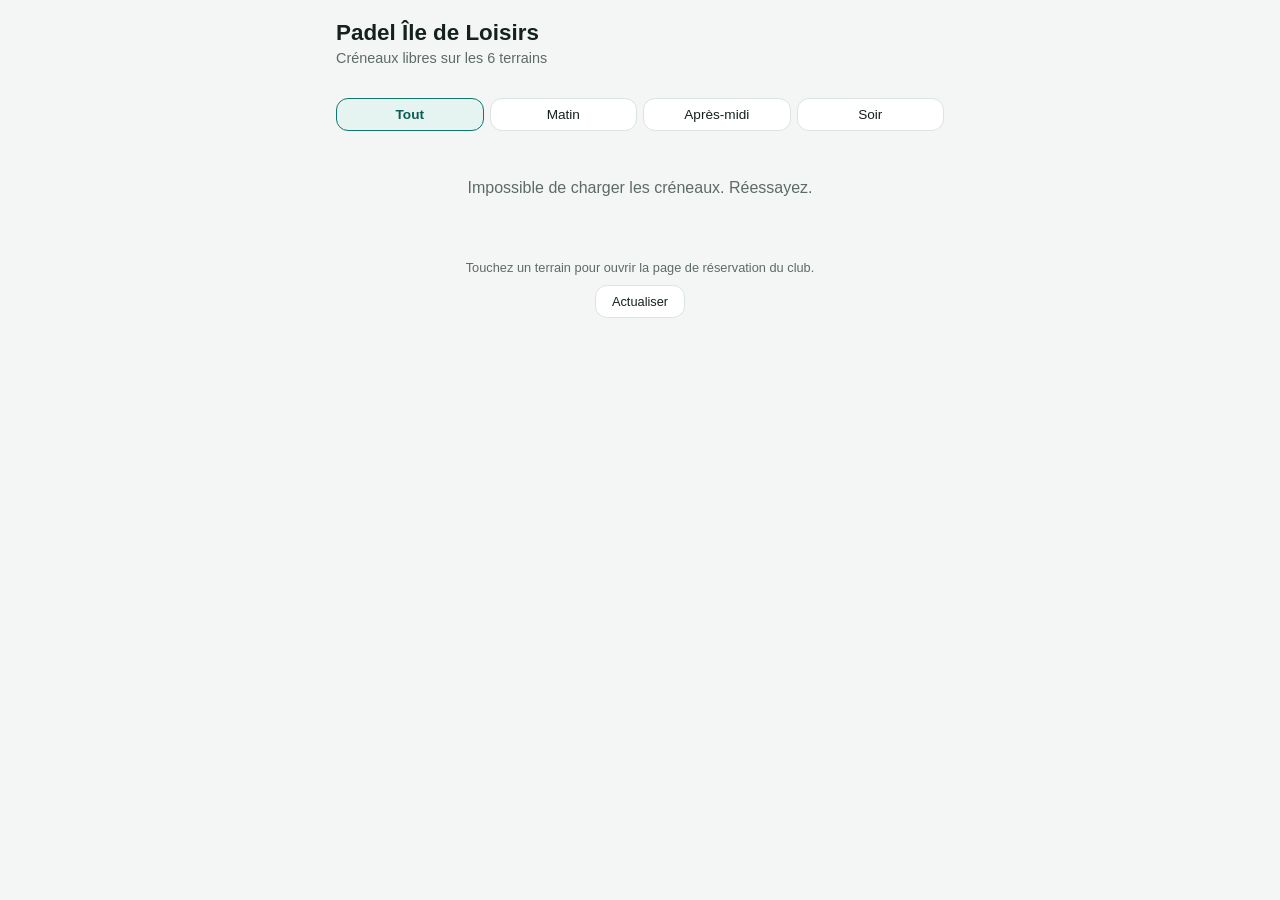
==== site/index.html @ 4c54f659 "feat: publish availability to GitHub Pages, refreshed every 15 minutes" ====
<!doctype html>
<html lang="fr">
<head>
  <meta charset="utf-8">
  <meta name="viewport" content="width=device-width, initial-scale=1, viewport-fit=cover">
  <meta name="theme-color" content="#0f766e">
  <title>Padel IDL – Créneaux libres</title>
  <link rel="stylesheet" href="style.css">
</head>
<body>
  <header class="top">
    <h1>Padel Île de Loisirs</h1>
    <p class="subtitle">Créneaux libres sur les 6 terrains</p>
  </header>

  <nav class="days" id="days" aria-label="Choisir un jour"></nav>

  <div class="periods" id="periods" role="group" aria-label="Moment de la journée">
    <button data-period="all" class="active">Tout</button>
    <button data-period="morning">Matin</button>
    <button data-period="afternoon">Après-midi</button>
    <button data-period="evening">Soir</button>
  </div>

  <main id="slots" aria-live="polite"></main>

  <footer class="foot">
    <span id="updated"></span><br>
    Touchez un terrain pour ouvrir la page de réservation du club.
    <button id="refresh" type="button">Actualiser</button>
  </footer>

  <script src="app.js"></script>
</body>
</html>
---- site/style.css ----
:root {
  --bg: #f4f6f5;
  --card: #ffffff;
  --text: #14211f;
  --muted: #5d6b68;
  --border: #dde3e1;
  --accent: #0f766e;
  --accent-text: #ffffff;
  --chip: #e6f4f1;
  --chip-text: #0b5c55;
  --radius: 12px;
}

@media (prefers-color-scheme: dark) {
  :root {
    --bg: #0e1513;
    --card: #17211f;
    --text: #e8efed;
    --muted: #9aaaa6;
    --border: #2a3835;
    --accent: #2dd4bf;
    --accent-text: #062b27;
    --chip: #1f3531;
    --chip-text: #7ee6d6;
  }
}

* { box-sizing: border-box; }

body {
  margin: 0;
  background: var(--bg);
  color: var(--text);
  font-family: -apple-system, BlinkMacSystemFont, "Segoe UI", Roboto, sans-serif;
  padding: 0 16px calc(24px + env(safe-area-inset-bottom));
  max-width: 640px;
  margin-inline: auto;
}

.top { padding: 20px 0 8px; }
.top h1 { margin: 0; font-size: 1.4rem; }
.subtitle { margin: 4px 0 0; color: var(--muted); font-size: 0.9rem; }

.days {
  display: flex;
  gap: 8px;
  overflow-x: auto;
  padding: 12px 0;
  scrollbar-width: none;
}
.days::-webkit-scrollbar { display: none; }

.days button,
.periods button {
  border: 1px solid var(--border);
  background: var(--card);
  color: var(--text);
  border-radius: var(--radius);
  font: inherit;
  cursor: pointer;
}

.days button {
  flex: 0 0 auto;
  min-width: 58px;
  padding: 8px 6px;
  text-align: center;
  line-height: 1.2;
}
.days .dow { display: block; font-size: 0.75rem; color: var(--muted); text-transform: capitalize; }
.days .num { display: block; font-size: 1.15rem; font-weight: 600; }
.days button.active { background: var(--accent); border-color: var(--accent); color: var(--accent-text); }
.days button.active .dow { color: inherit; }

.periods { display: flex; gap: 6px; margin-bottom: 12px; }
.periods button { flex: 1; padding: 8px 4px; font-size: 0.85rem; }
.periods button.active { background: var(--chip); border-color: var(--accent); color: var(--chip-text); font-weight: 600; }

.hour {
  background: var(--card);
  border: 1px solid var(--border);
  border-radius: var(--radius);
  padding: 12px 14px;
  margin-bottom: 8px;
}
.hour-head { display: flex; justify-content: space-between; align-items: baseline; }
.hour-time { font-size: 1.15rem; font-weight: 700; }
.hour-count { color: var(--muted); font-size: 0.85rem; }
.courts { display: flex; flex-wrap: wrap; gap: 6px; margin-top: 8px; }
.courts a {
  background: var(--chip);
  color: var(--chip-text);
  text-decoration: none;
  padding: 6px 10px;
  border-radius: 999px;
  font-size: 0.85rem;
  font-weight: 600;
}

.message { text-align: center; color: var(--muted); padding: 32px 0; }

.foot { margin-top: 16px; color: var(--muted); font-size: 0.8rem; text-align: center; }
.foot button {
  display: block;
  margin: 10px auto 0;
  padding: 8px 16px;
  border-radius: var(--radius);
  border: 1px solid var(--border);
  background: var(--card);
  color: var(--text);
  font: inherit;
}
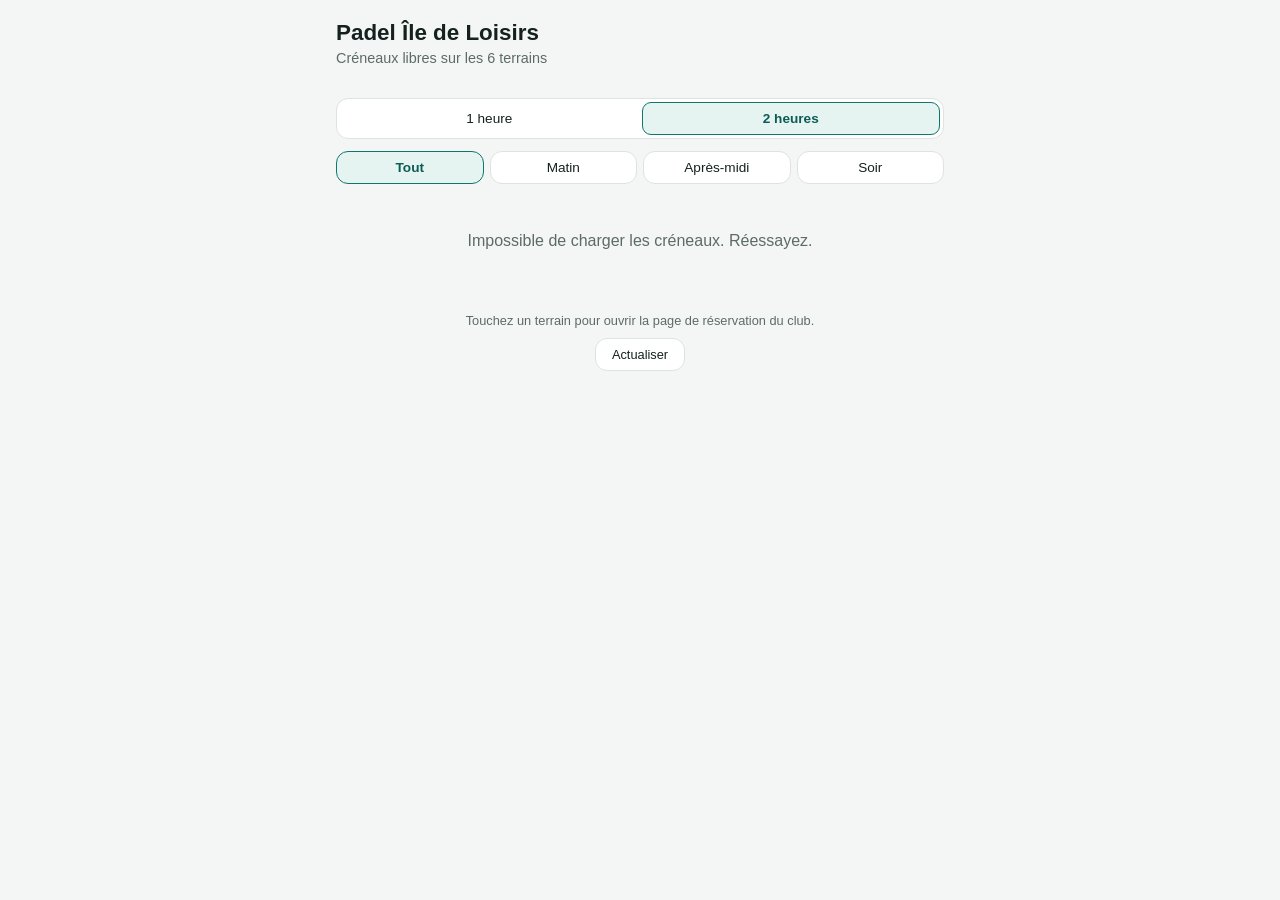
==== commit b09a2a7c: "feat: show 2-hour slots on the same court, with a 1h/2h toggle" ====
--- a/site/index.html
+++ b/site/index.html
@@ -14,6 +14,11 @@
   </header>
 
   <nav class="days" id="days" aria-label="Choisir un jour"></nav>
+
+  <div class="durations" id="durations" role="group" aria-label="Durée">
+    <button data-duration="1">1 heure</button>
+    <button data-duration="2" class="active">2 heures</button>
+  </div>
 
   <div class="periods" id="periods" role="group" aria-label="Moment de la journée">
     <button data-period="all" class="active">Tout</button>
--- a/site/style.css
+++ b/site/style.css
@@ -51,7 +51,8 @@
 .days::-webkit-scrollbar { display: none; }
 
 .days button,
-.periods button {
+.periods button,
+.durations button {
   border: 1px solid var(--border);
   background: var(--card);
   color: var(--text);
@@ -72,9 +73,18 @@
 .days button.active { background: var(--accent); border-color: var(--accent); color: var(--accent-text); }
 .days button.active .dow { color: inherit; }
 
-.periods { display: flex; gap: 6px; margin-bottom: 12px; }
-.periods button { flex: 1; padding: 8px 4px; font-size: 0.85rem; }
-.periods button.active { background: var(--chip); border-color: var(--accent); color: var(--chip-text); font-weight: 600; }
+.periods, .durations { display: flex; gap: 6px; margin-bottom: 12px; }
+.periods button, .durations button { flex: 1; padding: 8px 4px; font-size: 0.85rem; }
+.periods button.active, .durations button.active { background: var(--chip); border-color: var(--accent); color: var(--chip-text); font-weight: 600; }
+
+.durations {
+  padding: 3px;
+  gap: 3px;
+  border: 1px solid var(--border);
+  border-radius: var(--radius);
+  background: var(--card);
+}
+.durations button { border-color: transparent; background: transparent; border-radius: 9px; }
 
 .hour {
   background: var(--card);
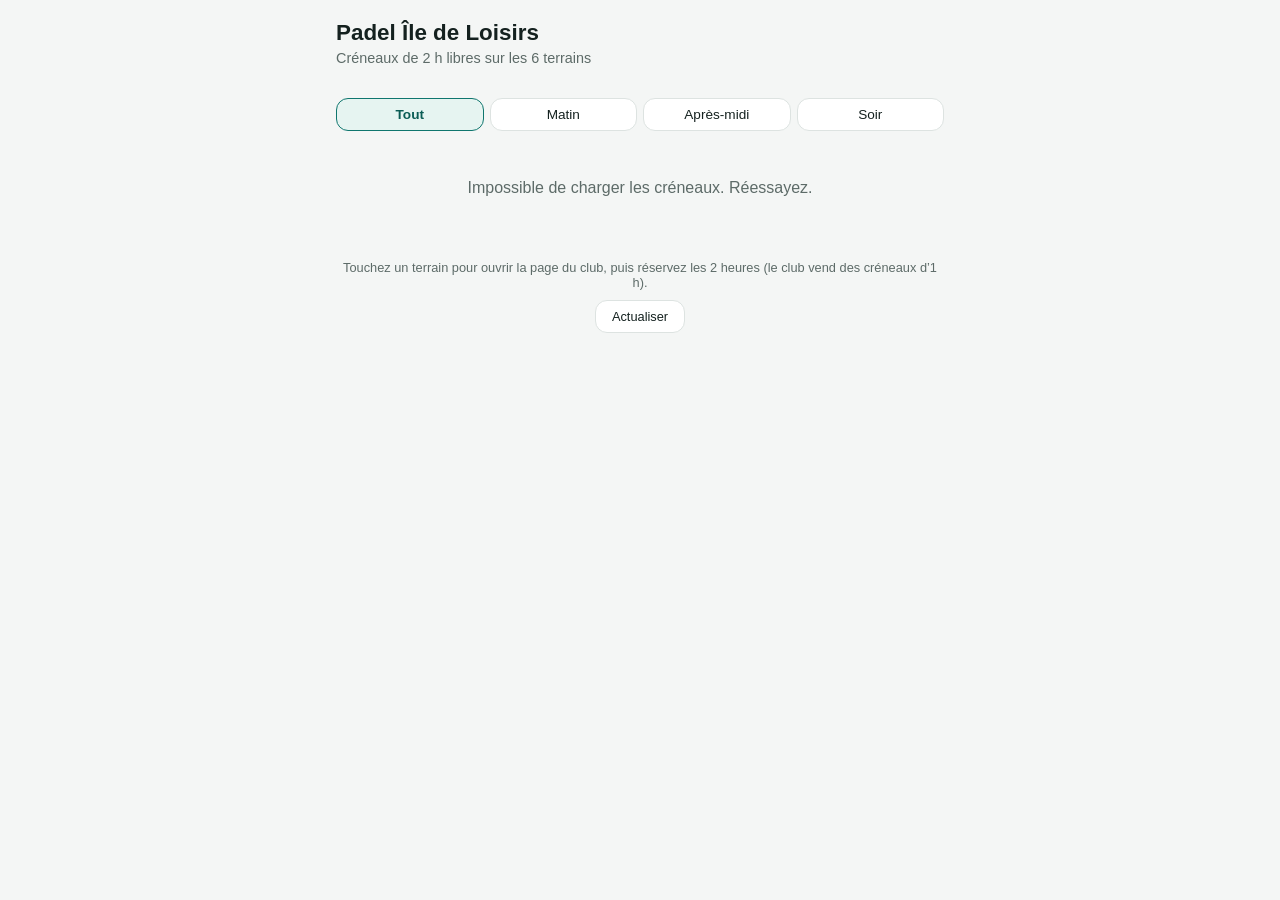
==== commit 9d53991d: "feat: only show 2-hour slots and use French court names" ====
--- a/site/index.html
+++ b/site/index.html
@@ -10,15 +10,10 @@
 <body>
   <header class="top">
     <h1>Padel Île de Loisirs</h1>
-    <p class="subtitle">Créneaux libres sur les 6 terrains</p>
+    <p class="subtitle">Créneaux de 2 h libres sur les 6 terrains</p>
   </header>
 
   <nav class="days" id="days" aria-label="Choisir un jour"></nav>
-
-  <div class="durations" id="durations" role="group" aria-label="Durée">
-    <button data-duration="1">1 heure</button>
-    <button data-duration="2" class="active">2 heures</button>
-  </div>
 
   <div class="periods" id="periods" role="group" aria-label="Moment de la journée">
     <button data-period="all" class="active">Tout</button>
@@ -31,7 +26,7 @@
 
   <footer class="foot">
     <span id="updated"></span><br>
-    Touchez un terrain pour ouvrir la page de réservation du club.
+    Touchez un terrain pour ouvrir la page du club, puis réservez les 2 heures (le club vend des créneaux d’1 h).
     <button id="refresh" type="button">Actualiser</button>
   </footer>
 
--- a/site/style.css
+++ b/site/style.css
@@ -51,8 +51,7 @@
 .days::-webkit-scrollbar { display: none; }
 
 .days button,
-.periods button,
-.durations button {
+.periods button {
   border: 1px solid var(--border);
   background: var(--card);
   color: var(--text);
@@ -73,18 +72,10 @@
 .days button.active { background: var(--accent); border-color: var(--accent); color: var(--accent-text); }
 .days button.active .dow { color: inherit; }
 
-.periods, .durations { display: flex; gap: 6px; margin-bottom: 12px; }
-.periods button, .durations button { flex: 1; padding: 8px 4px; font-size: 0.85rem; }
-.periods button.active, .durations button.active { background: var(--chip); border-color: var(--accent); color: var(--chip-text); font-weight: 600; }
+.periods { display: flex; gap: 6px; margin-bottom: 12px; }
+.periods button { flex: 1; padding: 8px 4px; font-size: 0.85rem; }
+.periods button.active { background: var(--chip); border-color: var(--accent); color: var(--chip-text); font-weight: 600; }
 
-.durations {
-  padding: 3px;
-  gap: 3px;
-  border: 1px solid var(--border);
-  border-radius: var(--radius);
-  background: var(--card);
-}
-.durations button { border-color: transparent; background: transparent; border-radius: 9px; }
 
 .hour {
   background: var(--card);
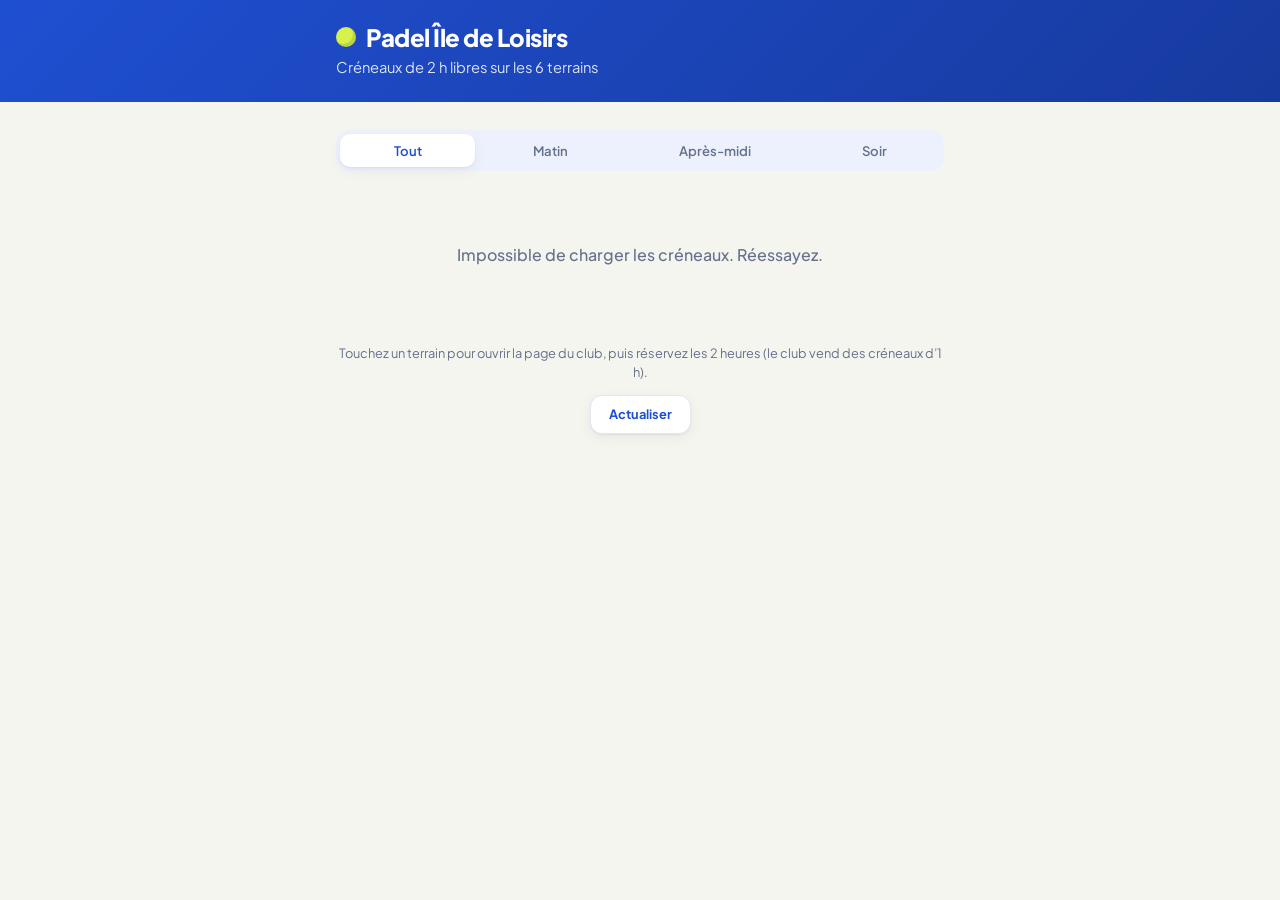
==== commit 3184d835: "style: padel colour theme, pinned filters and matching admin dashboard" ====
--- a/site/index.html
+++ b/site/index.html
@@ -3,32 +3,43 @@
 <head>
   <meta charset="utf-8">
   <meta name="viewport" content="width=device-width, initial-scale=1, viewport-fit=cover">
-  <meta name="theme-color" content="#0f766e">
+  <meta name="theme-color" content="#1f4fd1">
   <title>Padel IDL – Créneaux libres</title>
+  <link rel="preconnect" href="https://fonts.googleapis.com">
+  <link rel="preconnect" href="https://fonts.gstatic.com" crossorigin>
+  <link rel="stylesheet" href="https://fonts.googleapis.com/css2?family=Plus+Jakarta+Sans:wght@500;600;700;800&display=swap">
   <link rel="stylesheet" href="style.css">
 </head>
 <body>
   <header class="top">
-    <h1>Padel Île de Loisirs</h1>
-    <p class="subtitle">Créneaux de 2 h libres sur les 6 terrains</p>
+    <div class="wrap">
+      <h1><span class="ball" aria-hidden="true"></span>Padel Île de Loisirs</h1>
+      <p class="subtitle">Créneaux de 2 h libres sur les 6 terrains</p>
+    </div>
   </header>
 
-  <nav class="days" id="days" aria-label="Choisir un jour"></nav>
+  <div class="controls">
+    <div class="wrap">
+      <nav class="days" id="days" aria-label="Choisir un jour"></nav>
 
-  <div class="periods" id="periods" role="group" aria-label="Moment de la journée">
-    <button data-period="all" class="active">Tout</button>
-    <button data-period="morning">Matin</button>
-    <button data-period="afternoon">Après-midi</button>
-    <button data-period="evening">Soir</button>
+      <div class="periods" id="periods" role="group" aria-label="Moment de la journée">
+        <button data-period="all" class="active">Tout</button>
+        <button data-period="morning">Matin</button>
+        <button data-period="afternoon">Après-midi</button>
+        <button data-period="evening">Soir</button>
+      </div>
+    </div>
   </div>
 
-  <main id="slots" aria-live="polite"></main>
+  <div class="wrap">
+    <main id="slots" aria-live="polite"></main>
 
-  <footer class="foot">
-    <span id="updated"></span><br>
-    Touchez un terrain pour ouvrir la page du club, puis réservez les 2 heures (le club vend des créneaux d’1 h).
-    <button id="refresh" type="button">Actualiser</button>
-  </footer>
+    <footer class="foot">
+      <span id="updated"></span><br>
+      Touchez un terrain pour ouvrir la page du club, puis réservez les 2 heures (le club vend des créneaux d’1 h).
+      <button id="refresh" type="button">Actualiser</button>
+    </footer>
+  </div>
 
   <script src="app.js"></script>
 </body>
--- a/site/style.css
+++ b/site/style.css
@@ -1,27 +1,40 @@
+/* Padel palette: court blue, ball yellow-green, warm whites */
 :root {
-  --bg: #f4f6f5;
+  --bg: #f4f5ef;
   --card: #ffffff;
-  --text: #14211f;
-  --muted: #5d6b68;
-  --border: #dde3e1;
-  --accent: #0f766e;
-  --accent-text: #ffffff;
-  --chip: #e6f4f1;
-  --chip-text: #0b5c55;
-  --radius: 12px;
+  --text: #0f1a33;
+  --muted: #66718a;
+  --border: #e4e7ee;
+  --court: #1f4fd1;
+  --court-deep: #173a9e;
+  --court-soft: #edf1fd;
+  --on-court: #ffffff;
+  --ball: #d6f24a;
+  --on-ball: #1a2508;
+  --rain: #2f7bf0;
+  --rain-soft: #f1f6ff;
+  --shadow: 0 1px 2px rgba(15, 26, 51, 0.06), 0 4px 14px rgba(15, 26, 51, 0.05);
+  --radius: 16px;
+  color-scheme: light;
 }
 
 @media (prefers-color-scheme: dark) {
   :root {
-    --bg: #0e1513;
-    --card: #17211f;
-    --text: #e8efed;
-    --muted: #9aaaa6;
-    --border: #2a3835;
-    --accent: #2dd4bf;
-    --accent-text: #062b27;
-    --chip: #1f3531;
-    --chip-text: #7ee6d6;
+    --bg: #090f1d;
+    --card: #111a2e;
+    --text: #e9eefb;
+    --muted: #94a0bd;
+    --border: #1e2a44;
+    --court: #4a76ff;
+    --court-deep: #12276a;
+    --court-soft: #16234a;
+    --on-court: #ffffff;
+    --ball: #d6f24a;
+    --on-ball: #1a2508;
+    --rain: #6aa6ff;
+    --rain-soft: #0f1c36;
+    --shadow: 0 1px 2px rgba(0, 0, 0, 0.3);
+    color-scheme: dark;
   }
 }
 
@@ -31,83 +44,157 @@
   margin: 0;
   background: var(--bg);
   color: var(--text);
-  font-family: -apple-system, BlinkMacSystemFont, "Segoe UI", Roboto, sans-serif;
-  padding: 0 16px calc(24px + env(safe-area-inset-bottom));
-  max-width: 640px;
-  margin-inline: auto;
-}
-
-.top { padding: 20px 0 8px; }
-.top h1 { margin: 0; font-size: 1.4rem; }
-.subtitle { margin: 4px 0 0; color: var(--muted); font-size: 0.9rem; }
+  font-family: "Plus Jakarta Sans", -apple-system, BlinkMacSystemFont, "Segoe UI", Roboto, sans-serif;
+  -webkit-font-smoothing: antialiased;
+  padding-bottom: calc(28px + env(safe-area-inset-bottom));
+}
+
+.wrap { max-width: 640px; margin: 0 auto; padding: 0 16px; }
+
+/* Header band */
+.top {
+  background: linear-gradient(135deg, var(--court) 0%, var(--court-deep) 100%);
+  color: var(--on-court);
+  padding: calc(22px + env(safe-area-inset-top)) 0 26px;
+}
+.top h1 {
+  margin: 0;
+  font-size: 1.5rem;
+  font-weight: 800;
+  letter-spacing: -0.02em;
+  display: flex;
+  align-items: center;
+  gap: 10px;
+}
+.ball {
+  width: 20px;
+  height: 20px;
+  border-radius: 50%;
+  background: var(--ball);
+  box-shadow: inset -3px -3px 0 rgba(0, 0, 0, 0.12);
+  flex: 0 0 auto;
+}
+.subtitle { margin: 6px 0 0; opacity: 0.85; font-size: 0.92rem; }
+
+/* Controls stay reachable while scrolling */
+.controls {
+  position: sticky;
+  top: 0;
+  z-index: 5;
+  background: var(--bg);
+  padding: 14px 0 10px;
+  border-bottom: 1px solid transparent;
+}
 
 .days {
   display: flex;
   gap: 8px;
   overflow-x: auto;
-  padding: 12px 0;
   scrollbar-width: none;
+  margin: 0 -16px;
+  padding: 0 16px 2px;
 }
 .days::-webkit-scrollbar { display: none; }
 
-.days button,
-.periods button {
+button { font: inherit; cursor: pointer; -webkit-tap-highlight-color: transparent; }
+
+.days button {
+  flex: 0 0 auto;
+  min-width: 56px;
+  padding: 8px 6px 9px;
   border: 1px solid var(--border);
+  border-radius: 14px;
   background: var(--card);
   color: var(--text);
-  border-radius: var(--radius);
-  font: inherit;
-  cursor: pointer;
-}
-
-.days button {
-  flex: 0 0 auto;
-  min-width: 58px;
+  text-align: center;
+  line-height: 1.15;
+  box-shadow: var(--shadow);
+}
+.days .dow { display: block; font-size: 0.72rem; font-weight: 600; color: var(--muted); text-transform: capitalize; }
+.days .num { display: block; font-size: 1.2rem; font-weight: 800; margin-top: 2px; }
+.days button.active { background: var(--court); border-color: var(--court); color: var(--on-court); }
+.days button.active .dow { color: inherit; opacity: 0.85; }
+
+/* Segmented control */
+.periods {
+  display: flex;
+  margin-top: 12px;
+  padding: 4px;
+  gap: 4px;
+  background: var(--court-soft);
+  border-radius: 14px;
+}
+.periods button {
+  flex: 1 1 auto;
   padding: 8px 6px;
-  text-align: center;
-  line-height: 1.2;
-}
-.days .dow { display: block; font-size: 0.75rem; color: var(--muted); text-transform: capitalize; }
-.days .num { display: block; font-size: 1.15rem; font-weight: 600; }
-.days button.active { background: var(--accent); border-color: var(--accent); color: var(--accent-text); }
-.days button.active .dow { color: inherit; }
-
-.periods { display: flex; gap: 6px; margin-bottom: 12px; }
-.periods button { flex: 1; padding: 8px 4px; font-size: 0.85rem; }
-.periods button.active { background: var(--chip); border-color: var(--accent); color: var(--chip-text); font-weight: 600; }
-
+  border: 0;
+  border-radius: 10px;
+  background: transparent;
+  color: var(--muted);
+  font-size: 0.82rem;
+  font-weight: 600;
+  white-space: nowrap;
+}
+.periods button.active { background: var(--card); color: var(--court); box-shadow: var(--shadow); }
+
+/* Slot cards */
+main { padding-top: 6px; }
 
 .hour {
   background: var(--card);
   border: 1px solid var(--border);
   border-radius: var(--radius);
-  padding: 12px 14px;
-  margin-bottom: 8px;
-}
-.hour-head { display: flex; justify-content: space-between; align-items: baseline; }
-.hour-time { font-size: 1.15rem; font-weight: 700; }
-.hour-count { color: var(--muted); font-size: 0.85rem; }
-.courts { display: flex; flex-wrap: wrap; gap: 6px; margin-top: 8px; }
+  padding: 14px 16px;
+  margin-bottom: 10px;
+  box-shadow: var(--shadow);
+}
+.hour-head { display: flex; justify-content: space-between; align-items: center; gap: 8px; }
+.hour-time {
+  font-size: 1.3rem;
+  font-weight: 800;
+  letter-spacing: -0.02em;
+  font-variant-numeric: tabular-nums;
+}
+.hour-count {
+  flex: 0 0 auto;
+  background: var(--ball);
+  color: var(--on-ball);
+  font-size: 0.75rem;
+  font-weight: 700;
+  padding: 4px 10px;
+  border-radius: 999px;
+}
+
+.weather { margin-top: 4px; color: var(--muted); font-size: 0.86rem; font-weight: 500; }
+.weather .sky { font-size: 1rem; margin-right: 3px; }
+.weather.wet { color: var(--rain); font-weight: 700; }
+.hour.rainy { border-left: 4px solid var(--rain); background: linear-gradient(90deg, var(--rain-soft), var(--card) 70%); }
+
+.courts { display: flex; flex-wrap: wrap; gap: 8px; margin-top: 12px; }
 .courts a {
-  background: var(--chip);
-  color: var(--chip-text);
+  background: var(--court-soft);
+  color: var(--court);
   text-decoration: none;
-  padding: 6px 10px;
-  border-radius: 999px;
+  padding: 7px 12px;
+  border-radius: 10px;
   font-size: 0.85rem;
-  font-weight: 600;
-}
-
-.message { text-align: center; color: var(--muted); padding: 32px 0; }
-
-.foot { margin-top: 16px; color: var(--muted); font-size: 0.8rem; text-align: center; }
+  font-weight: 700;
+  transition: background 0.15s, color 0.15s;
+}
+.courts a:hover,
+.courts a:active { background: var(--court); color: var(--on-court); }
+
+.message { text-align: center; color: var(--muted); padding: 40px 0; font-weight: 500; }
+
+.foot { margin-top: 20px; color: var(--muted); font-size: 0.8rem; line-height: 1.5; text-align: center; }
 .foot button {
   display: block;
-  margin: 10px auto 0;
-  padding: 8px 16px;
-  border-radius: var(--radius);
+  margin: 12px auto 0;
+  padding: 9px 18px;
+  border-radius: 12px;
   border: 1px solid var(--border);
   background: var(--card);
-  color: var(--text);
-  font: inherit;
-}
+  color: var(--court);
+  font-weight: 700;
+  box-shadow: var(--shadow);
+}
